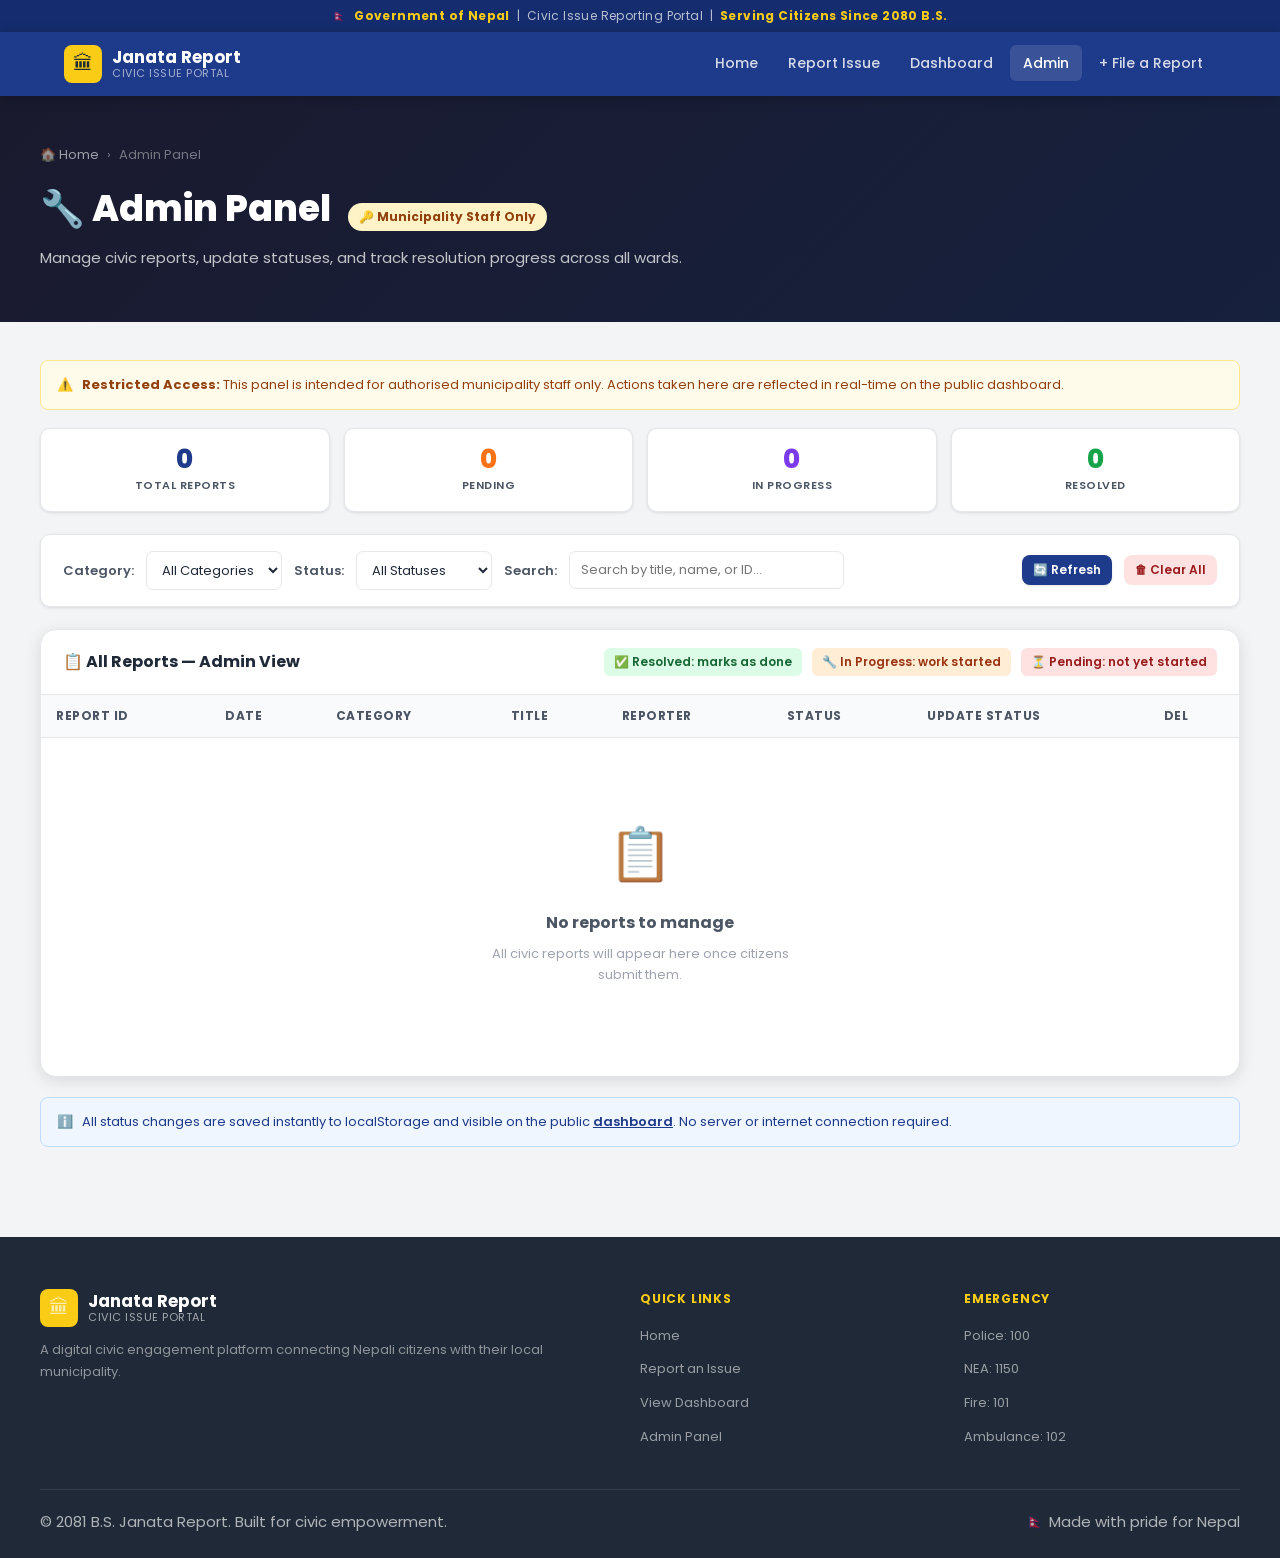
==== admin.html @ 4e45f041 "all files" ====
<!DOCTYPE html>
<html lang="en">
<head>
  <meta charset="UTF-8">
  <meta name="viewport" content="width=device-width, initial-scale=1.0">
  <title>Admin Panel – Janata Report</title>
  <link rel="stylesheet" href="style.css">
  <link rel="icon" href="data:image/svg+xml,<svg xmlns='http://www.w3.org/2000/svg' viewBox='0 0 100 100'><text y='.9em' font-size='90'>🏛</text></svg>">
</head>
<body data-page="admin">

  <!-- Government Banner -->
  <div class="gov-banner">
    🇳🇵 &nbsp;<strong>Government of Nepal</strong> &nbsp;|&nbsp; Civic Issue Reporting Portal &nbsp;|&nbsp; <strong>Serving Citizens Since 2080 B.S.</strong>
  </div>

  <!-- Navbar -->
  <nav class="navbar">
    <div class="nav-inner">
      <a href="index.html" class="nav-brand">
        <div class="nav-logo">🏛</div>
        <div class="nav-title">
          <span>Janata Report</span>
          <span>CIVIC ISSUE PORTAL</span>
        </div>
      </a>
      <button class="nav-toggle" id="navToggle" aria-label="Toggle menu" aria-expanded="false">
        <span></span><span></span><span></span>
      </button>
      <ul class="nav-links" id="navLinks">
        <li><a href="index.html">Home</a></li>
        <li><a href="report.html">Report Issue</a></li>
        <li><a href="dashboard.html">Dashboard</a></li>
        <li><a href="admin.html" class="active">Admin</a></li>
        <li><a href="report.html" class="btn-report-nav">+ File a Report</a></li>
      </ul>
    </div>
  </nav>

  <!-- Page Header -->
  <div class="page-header" style="background:linear-gradient(135deg,#1a1a2e,#16213e)">
    <div class="page-header-inner">
      <div class="breadcrumb">
        <a href="index.html">🏠 Home</a>
        <span>›</span>
        <span>Admin Panel</span>
      </div>
      <h1>
        🔧 Admin Panel
        <span class="admin-badge">🔑 Municipality Staff Only</span>
      </h1>
      <p>Manage civic reports, update statuses, and track resolution progress across all wards.</p>
    </div>
  </div>

  <!-- Admin Content -->
  <section class="dashboard-section">
    <div class="dashboard-inner">

      <!-- Admin Notice -->
      <div class="alert alert-warn">
        <span>⚠️</span>
        <span><strong>Restricted Access:</strong> This panel is intended for authorised municipality staff only. Actions taken here are reflected in real-time on the public dashboard.</span>
      </div>

      <!-- Stats Strip -->
      <div class="stats-strip">
        <div class="mini-stat ms-total">
          <div class="ms-num" id="statTotal">0</div>
          <div class="ms-label">Total Reports</div>
        </div>
        <div class="mini-stat ms-pending">
          <div class="ms-num" id="statPending">0</div>
          <div class="ms-label">Pending</div>
        </div>
        <div class="mini-stat ms-progress">
          <div class="ms-num" id="statProgress">0</div>
          <div class="ms-label">In Progress</div>
        </div>
        <div class="mini-stat ms-resolved">
          <div class="ms-num" id="statResolved">0</div>
          <div class="ms-label">Resolved</div>
        </div>
      </div>

      <!-- Filter Bar -->
      <div class="filter-bar">
        <label for="filterCat">Category:</label>
        <select id="filterCat">
          <option value="">All Categories</option>
          <option value="Electricity">⚡ Electricity</option>
          <option value="Water">💧 Water</option>
          <option value="Road">🛣️ Road</option>
          <option value="Garbage">🗑️ Garbage</option>
          <option value="Streetlight">💡 Streetlight</option>
          <option value="Other">📋 Other</option>
        </select>

        <label for="filterStatus">Status:</label>
        <select id="filterStatus">
          <option value="">All Statuses</option>
          <option value="Pending">⏳ Pending</option>
          <option value="In Progress">🔧 In Progress</option>
          <option value="Resolved">✅ Resolved</option>
        </select>

        <label for="searchInput">Search:</label>
        <input type="text" id="searchInput" placeholder="Search by title, name, or ID…" style="min-width:180px">

        <div class="filter-spacer"></div>

        <button class="btn btn-blue btn-sm" id="refreshBtn">🔄 Refresh</button>
        <button class="btn btn-sm" id="clearAllBtn" style="background:#fee2e2;color:#991b1b">🗑 Clear All</button>
      </div>

      <!-- Table -->
      <div class="table-wrapper">
        <div class="table-header">
          <h3>📋 All Reports — Admin View</h3>
          <div style="display:flex;gap:10px;align-items:center;flex-wrap:wrap">
            <span style="font-size:12px;background:#dcfce7;color:#166534;padding:4px 10px;border-radius:6px;font-weight:600">✅ Resolved: marks as done</span>
            <span style="font-size:12px;background:#ffedd5;color:#9a3412;padding:4px 10px;border-radius:6px;font-weight:600">🔧 In Progress: work started</span>
            <span style="font-size:12px;background:#fee2e2;color:#991b1b;padding:4px 10px;border-radius:6px;font-weight:600">⏳ Pending: not yet started</span>
          </div>
        </div>
        <div class="table-scroll">
          <table>
            <thead>
              <tr>
                <th>Report ID</th>
                <th>Date</th>
                <th>Category</th>
                <th>Title</th>
                <th>Reporter</th>
                <th>Status</th>
                <th>Update Status</th>
                <th>Del</th>
              </tr>
            </thead>
            <tbody id="reportsBody">
              <!-- Filled by JS -->
            </tbody>
          </table>
        </div>
      </div>

      <!-- Note -->
      <div class="alert alert-info" style="margin-top:20px">
        <span>ℹ️</span>
        <span>All status changes are saved instantly to localStorage and visible on the public <a href="dashboard.html" style="color:var(--blue);font-weight:600;text-decoration:underline">dashboard</a>. No server or internet connection required.</span>
      </div>

    </div>
  </section>

  <!-- Footer -->
  <footer>
    <div class="footer-inner">
      <div class="footer-top">
        <div class="footer-brand">
          <div class="nav-brand" style="margin-bottom:12px">
            <div class="nav-logo">🏛</div>
            <div class="nav-title">
              <span>Janata Report</span>
              <span>CIVIC ISSUE PORTAL</span>
            </div>
          </div>
          <p>A digital civic engagement platform connecting Nepali citizens with their local municipality.</p>
        </div>
        <div class="footer-col">
          <h5>Quick Links</h5>
          <ul>
            <li><a href="index.html">Home</a></li>
            <li><a href="report.html">Report an Issue</a></li>
            <li><a href="dashboard.html">View Dashboard</a></li>
            <li><a href="admin.html">Admin Panel</a></li>
          </ul>
        </div>
        <div class="footer-col">
          <h5>Emergency</h5>
          <ul>
            <li><a href="tel:100">Police: 100</a></li>
            <li><a href="tel:1150">NEA: 1150</a></li>
            <li><a href="tel:101">Fire: 101</a></li>
            <li><a href="tel:102">Ambulance: 102</a></li>
          </ul>
        </div>
      </div>
      <div class="footer-bottom">
        <span>© 2081 B.S. Janata Report. Built for civic empowerment.</span>
        <span class="footer-flag">🇳🇵 Made with pride for Nepal</span>
      </div>
    </div>
  </footer>

  <script src="script.js"></script>
</body>
</html>
---- style.css ----
/* ============================================================
   JANATA REPORT — Civic Issue Reporting System
   style.css
   Made by Misfits | Ghorahi, Dang, Nepal | 2082 B.S.
   ============================================================ */

@import url('https://fonts.googleapis.com/css2?family=Poppins:wght@400;500;600;700;800&display=swap');

/* ─── Variables ──────────────────────────────────────────── */
:root {
  --blue:       #1e3a8a;
  --blue-dark:  #152d6e;
  --blue-mid:   #1d3580;
  --blue-light: #2a4fa8;
  --yellow:     #facc15;
  --yellow-dk:  #e5b800;
  --red:        #ef4444;
  --green:      #16a34a;
  --orange:     #f97316;
  --purple:     #7c3aed;
  --bg:         #f3f4f6;
  --white:      #ffffff;
  --g100:       #f9fafb;
  --g200:       #e5e7eb;
  --g400:       #9ca3af;
  --g600:       #4b5563;
  --g800:       #1f2937;
  --sh-sm:      0 1px 3px rgba(0,0,0,.11);
  --sh-md:      0 4px 16px rgba(0,0,0,.11);
  --sh-lg:      0 8px 32px rgba(0,0,0,.14);
  --r:          10px;
  --r-lg:       16px;
  --font:       'Poppins', Arial, sans-serif;
}

/* ─── Reset ──────────────────────────────────────────────── */
*, *::before, *::after { box-sizing: border-box; margin: 0; padding: 0; }
html { scroll-behavior: smooth; }
body { font-family: var(--font); background: var(--bg); color: var(--g800); font-size: 15px; line-height: 1.65; min-height: 100vh; }
a { color: inherit; text-decoration: none; }
ul { list-style: none; }
img { max-width: 100%; display: block; }
input, textarea, select, button { font-family: var(--font); }

/* ─── Gov Banner ─────────────────────────────────────────── */
.gov-banner {
  background: var(--blue-dark);
  padding: 6px 24px;
  text-align: center;
  font-size: 12px;
  color: rgba(255,255,255,.7);
  letter-spacing: .4px;
}
.gov-banner strong { color: var(--yellow); }

/* ─── Navbar ─────────────────────────────────────────────── */
.navbar {
  background: var(--blue);
  position: sticky;
  top: 0;
  z-index: 999;
  box-shadow: 0 2px 12px rgba(0,0,0,.22);
}
.nav-inner {
  max-width: 1200px;
  margin: 0 auto;
  padding: 0 24px;
  display: flex;
  align-items: center;
  justify-content: space-between;
  height: 64px;
}
.nav-brand {
  display: flex;
  align-items: center;
  gap: 10px;
  text-decoration: none;
}
.nav-logo {
  width: 38px; height: 38px;
  background: var(--yellow);
  border-radius: 8px;
  display: flex; align-items: center; justify-content: center;
  font-size: 20px;
  flex-shrink: 0;
}
.nav-title { display: flex; flex-direction: column; line-height: 1.2; }
.nav-title span:first-child { font-size: 17px; font-weight: 700; color: var(--white); }
.nav-title span:last-child  { font-size: 11px; color: rgba(255,255,255,.6); letter-spacing: .5px; }

.nav-links { display: flex; align-items: center; gap: 4px; }
.nav-links a {
  color: rgba(255,255,255,.82);
  font-size: 14px; font-weight: 500;
  padding: 8px 13px;
  border-radius: 6px;
  transition: background .18s, color .18s;
}
.nav-links a:hover,
.nav-links a.active { background: rgba(255,255,255,.12); color: var(--white); }
.nav-links .btn-login-nav {
  background: var(--yellow);
  color: var(--blue-dark);
  font-weight: 700;
  padding: 8px 16px;
  border-radius: 6px;
  margin-left: 8px;
}
.nav-links .btn-login-nav:hover { background: var(--yellow-dk); }

.nav-toggle {
  display: none;
  flex-direction: column;
  gap: 5px;
  background: none;
  border: none;
  cursor: pointer;
  padding: 4px;
}
.nav-toggle span { display: block; width: 24px; height: 2px; background: var(--white); border-radius: 2px; }

/* ─── Buttons ────────────────────────────────────────────── */
.btn {
  display: inline-flex;
  align-items: center;
  gap: 7px;
  padding: 11px 22px;
  border-radius: 8px;
  font-size: 14px; font-weight: 600;
  cursor: pointer; border: none;
  transition: transform .13s, box-shadow .13s, background .18s;
  white-space: nowrap;
}
.btn:hover  { transform: translateY(-1px); }
.btn:active { transform: translateY(0); }

.btn-primary { background: var(--yellow); color: var(--blue-dark); box-shadow: 0 4px 14px rgba(250,204,21,.32); }
.btn-primary:hover { background: var(--yellow-dk); }

.btn-outline { background: transparent; color: var(--white); border: 2px solid rgba(255,255,255,.5); }
.btn-outline:hover { border-color: var(--white); background: rgba(255,255,255,.08); }

.btn-ghost { background: rgba(255,255,255,.1); color: var(--white); border: 1px solid rgba(255,255,255,.2); }
.btn-ghost:hover { background: rgba(255,255,255,.18); }

.btn-blue  { background: var(--blue); color: var(--white); box-shadow: var(--sh-sm); }
.btn-blue:hover  { background: var(--blue-dark); }

.btn-green  { background: var(--green); color: var(--white); font-size: 13px; padding: 7px 13px; }
.btn-green:hover  { background: #15803d; }

.btn-orange { background: var(--orange); color: var(--white); font-size: 13px; padding: 7px 13px; }
.btn-orange:hover { background: #ea6c02; }

.btn-red    { background: #fee2e2; color: var(--red); font-size: 13px; padding: 7px 13px; }
.btn-red:hover    { background: #fecaca; }

.btn-sm     { font-size: 12px; padding: 6px 11px; }
.btn-full   { width: 100%; justify-content: center; }

.btn-location { background: var(--bg); color: var(--blue); border: 2px solid var(--blue); font-size: 13px; padding: 10px 16px; }
.btn-location:hover { background: var(--blue); color: var(--white); }

/* ─── Page sections ──────────────────────────────────────── */
.section { padding: 72px 24px; }
.section-inner { max-width: 1200px; margin: 0 auto; }

.section-header { text-align: center; margin-bottom: 48px; }
.section-eyebrow {
  display: inline-block;
  background: #dbeafe; color: var(--blue);
  font-size: 12px; font-weight: 700;
  padding: 5px 14px; border-radius: 20px;
  text-transform: uppercase; letter-spacing: .7px;
  margin-bottom: 12px;
}
.section-header h2 { font-size: clamp(22px, 3vw, 32px); font-weight: 700; color: var(--g800); margin-bottom: 10px; }
.section-header p  { font-size: 15px; color: var(--g600); max-width: 520px; margin: 0 auto; }

/* ─── Hero ───────────────────────────────────────────────── */
.hero {
  background: linear-gradient(135deg, var(--blue-dark) 0%, var(--blue) 60%, var(--blue-light) 100%);
  color: var(--white);
  padding: 84px 24px 100px;
  position: relative;
  overflow: hidden;
}
.hero::before {
  content: ''; position: absolute;
  top: -60px; right: -60px;
  width: 400px; height: 400px;
  background: rgba(250,204,21,.07); border-radius: 50%;
}
.hero::after {
  content: ''; position: absolute;
  bottom: -80px; left: -40px;
  width: 280px; height: 280px;
  background: rgba(255,255,255,.04); border-radius: 50%;
}
.hero-inner {
  max-width: 1200px; margin: 0 auto;
  display: grid; grid-template-columns: 1fr 1fr;
  gap: 60px; align-items: center;
  position: relative; z-index: 1;
}
.hero-badge {
  display: inline-flex; align-items: center; gap: 6px;
  background: rgba(250,204,21,.16); border: 1px solid rgba(250,204,21,.3);
  color: var(--yellow); font-size: 12px; font-weight: 600;
  padding: 6px 14px; border-radius: 20px; margin-bottom: 18px;
  letter-spacing: .5px; text-transform: uppercase;
}
.hero h1 { font-size: clamp(30px, 4vw, 50px); font-weight: 800; line-height: 1.1; margin-bottom: 8px; letter-spacing: -.5px; }
.hero-tagline { font-size: 18px; color: var(--yellow); font-weight: 600; margin-bottom: 16px !important; font-style: italic; }
.hero-sub { font-size: 15px; color: rgba(255,255,255,.8); line-height: 1.75; margin-bottom: 32px !important; max-width: 480px; }
.hero-actions { display: flex; gap: 12px; flex-wrap: wrap; }

.hero-stats { display: grid; grid-template-columns: 1fr 1fr; gap: 16px; }
.stat-card {
  background: rgba(255,255,255,.1);
  border: 1px solid rgba(255,255,255,.14);
  border-radius: var(--r);
  padding: 22px 18px;
  text-align: center;
  backdrop-filter: blur(6px);
}
.stat-num   { font-size: 30px; font-weight: 800; color: var(--yellow); line-height: 1; margin-bottom: 5px; }
.stat-label { font-size: 12px; color: rgba(255,255,255,.68); font-weight: 500; text-transform: uppercase; letter-spacing: .5px; }

/* ─── Feature cards ──────────────────────────────────────── */
.features-grid { display: grid; grid-template-columns: repeat(auto-fit, minmax(200px, 1fr)); gap: 22px; }
.feature-card {
  background: var(--white); border-radius: var(--r-lg);
  padding: 28px 20px; text-align: center;
  border: 1px solid var(--g200); box-shadow: var(--sh-sm);
  transition: transform .2s, box-shadow .2s;
}
.feature-card:hover { transform: translateY(-3px); box-shadow: var(--sh-md); }
.feature-icon {
  width: 56px; height: 56px; border-radius: 14px;
  display: flex; align-items: center; justify-content: center;
  font-size: 26px; margin: 0 auto 15px;
}
.icon-yellow  { background: #fef9c3; }
.icon-blue    { background: #dbeafe; }
.icon-red     { background: #fee2e2; }
.icon-green   { background: #dcfce7; }
.icon-purple  { background: #ede9fe; }
.icon-orange  { background: #ffedd5; }
.feature-card h3 { font-size: 15px; font-weight: 700; margin-bottom: 7px; }
.feature-card p  { font-size: 13px; color: var(--g600); line-height: 1.6; }

/* ─── How it works ───────────────────────────────────────── */
.how-section { background: var(--blue-dark); }
.how-section .section-eyebrow { background: rgba(250,204,21,.16); color: var(--yellow); }
.how-section .section-header h2 { color: var(--white); }
.how-section .section-header p  { color: rgba(255,255,255,.7); }
.steps-grid { display: grid; grid-template-columns: repeat(auto-fit, minmax(220px, 1fr)); gap: 28px; }
.step-card { text-align: center; color: var(--white); }
.step-num {
  width: 50px; height: 50px; border-radius: 50%;
  background: var(--yellow); color: var(--blue-dark);
  font-size: 20px; font-weight: 800;
  display: flex; align-items: center; justify-content: center;
  margin: 0 auto 14px;
}
.step-card h3 { font-size: 15px; font-weight: 700; margin-bottom: 8px; }
.step-card p  { font-size: 13px; color: rgba(255,255,255,.7); line-height: 1.65; }

/* ─── Community Impact ───────────────────────────────────── */
.impact-section { background: var(--white); }
.impact-grid { display: grid; grid-template-columns: repeat(auto-fit, minmax(220px, 1fr)); gap: 22px; }
.impact-card {
  background: var(--bg); border-radius: var(--r-lg);
  padding: 32px 22px; text-align: center;
  border: 1px solid var(--g200);
  transition: transform .2s, box-shadow .2s;
}
.impact-card:hover { transform: translateY(-2px); box-shadow: var(--sh-md); }
.impact-icon { font-size: 36px; margin-bottom: 12px; }
.impact-num  { font-size: 36px; font-weight: 800; color: var(--blue); line-height: 1; margin-bottom: 6px; }
.impact-label { font-size: 13px; font-weight: 700; color: var(--g800); text-transform: uppercase; letter-spacing: .6px; margin-bottom: 10px; }
.impact-card p { font-size: 13px; color: var(--g600); line-height: 1.6; }

/* ─── Emergency section ──────────────────────────────────── */
.emergency-grid { display: grid; grid-template-columns: repeat(auto-fit, minmax(240px, 1fr)); gap: 18px; }
.emergency-card {
  border-radius: var(--r-lg); padding: 26px 22px;
  border: 2px solid transparent;
  display: flex; align-items: center; gap: 16px;
  box-shadow: var(--sh-sm);
  transition: transform .2s, box-shadow .2s;
}
.emergency-card:hover { transform: translateY(-2px); box-shadow: var(--sh-md); }
.emergency-card.police    { background: #eff6ff; border-color: #bfdbfe; }
.emergency-card.nea       { background: #fefce8; border-color: #fde68a; }
.emergency-card.water     { background: #ecfdf5; border-color: #a7f3d0; }
.emergency-card.fire      { background: #fff1f2; border-color: #fecdd3; }
.emergency-card.ambulance { background: #f5f3ff; border-color: #ddd6fe; }
.emergency-card.muni      { background: #f0f9ff; border-color: #bae6fd; }

.emg-icon { width: 54px; height: 54px; border-radius: 13px; display: flex; align-items: center; justify-content: center; font-size: 26px; flex-shrink: 0; }
.police .emg-icon    { background: #dbeafe; }
.nea .emg-icon       { background: #fef9c3; }
.water .emg-icon     { background: #d1fae5; }
.fire .emg-icon      { background: #fee2e2; }
.ambulance .emg-icon { background: #ede9fe; }
.muni .emg-icon      { background: #e0f2fe; }

.emg-info h4      { font-size: 15px; font-weight: 700; margin-bottom: 3px; }
.emg-number       { font-size: 22px; font-weight: 800; color: var(--blue); letter-spacing: 1px; }
.emg-info span    { font-size: 12px; color: var(--g600); }

/* ─── CTA section ────────────────────────────────────────── */
.cta-section {
  background: linear-gradient(135deg, var(--blue) 0%, var(--blue-light) 100%);
  padding: 72px 24px; text-align: center;
}
.cta-inner { max-width: 680px; margin: 0 auto; }
.cta-tag {
  display: inline-block; background: rgba(250,204,21,.18); color: var(--yellow);
  font-size: 12px; font-weight: 700; padding: 5px 14px; border-radius: 20px;
  text-transform: uppercase; letter-spacing: .7px; margin-bottom: 16px;
}
.cta-section h2    { font-size: clamp(24px, 3vw, 36px); font-weight: 800; color: var(--white); margin-bottom: 12px; }
.cta-section p     { color: rgba(255,255,255,.76); font-size: 15px; margin-bottom: 32px; }
.cta-buttons       { display: flex; gap: 14px; justify-content: center; flex-wrap: wrap; }

/* ─── Page header (inner pages) ──────────────────────────── */
.page-header { background: linear-gradient(135deg, var(--blue-dark), var(--blue)); color: var(--white); padding: 48px 24px 52px; }
.page-header-inner { max-width: 1200px; margin: 0 auto; }
.breadcrumb { display: flex; align-items: center; gap: 8px; font-size: 13px; color: rgba(255,255,255,.58); margin-bottom: 14px; }
.breadcrumb a { transition: color .2s; }
.breadcrumb a:hover { color: var(--yellow); }
.breadcrumb span { color: rgba(255,255,255,.4); }
.page-header h1 { font-size: clamp(24px, 3vw, 36px); font-weight: 800; margin-bottom: 7px; }
.page-header p  { font-size: 15px; color: rgba(255,255,255,.74); }

/* ─── Report form layout ─────────────────────────────────── */
.report-section { padding: 48px 24px 72px; }
.report-layout  { max-width: 1200px; margin: 0 auto; display: grid; grid-template-columns: 2fr 1fr; gap: 30px; align-items: start; }
.form-card {
  background: var(--white); border-radius: var(--r-lg);
  padding: 36px; box-shadow: var(--sh-md);
  border: 1px solid var(--g200);
}
.form-card h2       { font-size: 20px; font-weight: 700; margin-bottom: 5px; }
.form-subtitle      { font-size: 13px; color: var(--g600); margin-bottom: 26px; padding-bottom: 18px; border-bottom: 1px solid var(--g200); }
.form-row           { display: grid; grid-template-columns: 1fr 1fr; gap: 18px; }
.form-group         { margin-bottom: 18px; }
.form-group label   { display: block; font-size: 13px; font-weight: 600; color: var(--g800); margin-bottom: 6px; }
.required           { color: var(--red); }

.form-group input,
.form-group select,
.form-group textarea {
  width: 100%; padding: 11px 13px;
  border: 1.5px solid var(--g200); border-radius: 8px;
  font-size: 14px; color: var(--g800); background: var(--white);
  transition: border-color .2s, box-shadow .2s; outline: none;
}
.form-group input:focus,
.form-group select:focus,
.form-group textarea:focus { border-color: var(--blue); box-shadow: 0 0 0 3px rgba(30,58,138,.09); }
.form-group textarea { resize: vertical; min-height: 108px; }
.form-group select {
  appearance: none;
  background-image: url("data:image/svg+xml,%3Csvg xmlns='http://www.w3.org/2000/svg' width='12' height='8'%3E%3Cpath d='M1 1l5 5 5-5' stroke='%239ca3af' stroke-width='1.5' fill='none' stroke-linecap='round'/%3E%3C/svg%3E");
  background-repeat: no-repeat; background-position: right 13px center; padding-right: 34px;
}

.upload-area {
  border: 2px dashed var(--g200); border-radius: 10px;
  padding: 26px 18px; text-align: center; cursor: pointer;
  transition: border-color .2s, background .2s; position: relative;
}
.upload-area:hover { border-color: var(--blue); background: #f0f4ff; }
.upload-area input[type="file"] { position: absolute; inset: 0; opacity: 0; cursor: pointer; width: 100%; height: 100%; }
.upload-icon { font-size: 34px; margin-bottom: 7px; }
.upload-area p     { font-size: 13px; color: var(--g600); margin-bottom: 3px; }
.upload-area small { font-size: 12px; color: var(--g400); }

.location-group { display: flex; gap: 11px; align-items: flex-start; flex-wrap: wrap; }
.location-display { flex: 1; min-width: 0; }
.location-value { padding: 11px 13px; border: 1.5px solid var(--g200); border-radius: 8px; font-size: 13px; color: var(--g600); background: var(--g100); word-break: break-all; }

.form-notice { background: #eff6ff; border: 1px solid #bfdbfe; border-radius: 8px; padding: 12px 15px; font-size: 13px; color: var(--blue); display: flex; align-items: flex-start; gap: 9px; margin-bottom: 20px; }
.submit-row  { margin-top: 8px; display: flex; gap: 12px; align-items: center; flex-wrap: wrap; }

.success-msg { background: #f0fdf4; border: 1.5px solid #bbf7d0; border-radius: 10px; padding: 17px 20px; color: var(--green); font-size: 14px; font-weight: 600; display: none; align-items: center; gap: 10px; margin-top: 16px; }
.success-msg.show { display: flex; }

/* ─── Sidebar tips ───────────────────────────────────────── */
.sidebar-tips { display: flex; flex-direction: column; gap: 14px; }
.tip-card { background: var(--white); border-radius: var(--r); padding: 18px; box-shadow: var(--sh-sm); border: 1px solid var(--g200); }
.tip-card h4 { font-size: 14px; font-weight: 700; margin-bottom: 9px; display: flex; align-items: center; gap: 6px; }
.tip-card ul li { font-size: 13px; color: var(--g600); padding: 5px 0; border-bottom: 1px solid var(--g100); display: flex; align-items: center; gap: 7px; }
.tip-card ul li:last-child { border-bottom: none; }
.tip-card ul li::before { content: '→'; color: var(--blue); font-weight: 700; flex-shrink: 0; }

/* ─── Dashboard / Admin ──────────────────────────────────── */
.dashboard-section { padding: 38px 24px 72px; }
.dashboard-inner   { max-width: 1200px; margin: 0 auto; }

.filter-bar { background: var(--white); border-radius: var(--r); padding: 16px 22px; display: flex; gap: 12px; align-items: center; flex-wrap: wrap; margin-bottom: 22px; box-shadow: var(--sh-sm); border: 1px solid var(--g200); }
.filter-bar label { font-size: 13px; font-weight: 600; color: var(--g600); }
.filter-bar select,
.filter-bar input { padding: 8px 11px; border: 1.5px solid var(--g200); border-radius: 7px; font-size: 13px; color: var(--g800); background: var(--white); outline: none; transition: border-color .2s; }
.filter-bar select:focus,
.filter-bar input:focus { border-color: var(--blue); }
.filter-spacer { flex: 1; }

.stats-strip { display: grid; grid-template-columns: repeat(auto-fit, minmax(140px, 1fr)); gap: 14px; margin-bottom: 22px; }
.mini-stat { background: var(--white); border-radius: var(--r); padding: 17px 18px; box-shadow: var(--sh-sm); border: 1px solid var(--g200); text-align: center; }
.ms-num   { font-size: 26px; font-weight: 800; line-height: 1; margin-bottom: 4px; }
.ms-label { font-size: 11px; font-weight: 600; text-transform: uppercase; letter-spacing: .5px; color: var(--g600); }
.ms-total .ms-num    { color: var(--blue); }
.ms-pending .ms-num  { color: var(--orange); }
.ms-progress .ms-num { color: var(--purple); }
.ms-resolved .ms-num { color: var(--green); }

.table-wrapper { background: var(--white); border-radius: var(--r-lg); box-shadow: var(--sh-md); border: 1px solid var(--g200); overflow: hidden; }
.table-header  { padding: 18px 22px; border-bottom: 1px solid var(--g200); display: flex; justify-content: space-between; align-items: center; flex-wrap: wrap; gap: 10px; }
.table-header h3 { font-size: 16px; font-weight: 700; }
.table-scroll  { overflow-x: auto; }

table { width: 100%; border-collapse: collapse; }
thead th { background: var(--g100); padding: 11px 15px; font-size: 12px; font-weight: 700; color: var(--g600); text-align: left; text-transform: uppercase; letter-spacing: .5px; border-bottom: 1px solid var(--g200); white-space: nowrap; }
tbody td { padding: 13px 15px; font-size: 13px; color: var(--g800); border-bottom: 1px solid var(--g100); vertical-align: middle; }
tbody tr:last-child td { border-bottom: none; }
tbody tr:hover { background: var(--g100); }

.status-badge { display: inline-flex; align-items: center; gap: 5px; padding: 4px 10px; border-radius: 20px; font-size: 12px; font-weight: 600; white-space: nowrap; }
.status-badge::before { content: ''; width: 6px; height: 6px; border-radius: 50%; background: currentColor; opacity: .75; }
.status-pending  { background: #fff7ed; color: var(--orange); }
.status-progress { background: #f3e8ff; color: var(--purple); }
.status-resolved { background: #f0fdf4; color: var(--green); }

.cat-badge { display: inline-flex; align-items: center; gap: 5px; padding: 4px 9px; border-radius: 6px; font-size: 12px; font-weight: 600; }
.cat-electricity { background: #fef9c3; color: #854d0e; }
.cat-water       { background: #dbeafe; color: #1e40af; }
.cat-road        { background: #fee2e2; color: #991b1b; }
.cat-garbage     { background: #dcfce7; color: #166534; }
.cat-streetlight { background: #ede9fe; color: #5b21b6; }
.cat-other       { background: var(--g200); color: var(--g600); }

.action-group { display: flex; gap: 5px; flex-wrap: wrap; }

.empty-state { text-align: center; padding: 60px 24px; }
.empty-icon { font-size: 52px; margin-bottom: 14px; }
.empty-state h4 { font-size: 16px; font-weight: 700; color: var(--g600); margin-bottom: 7px; }
.empty-state p  { font-size: 13px; color: var(--g400); max-width: 340px; margin: 0 auto 18px; line-height: 1.6; }

.admin-badge { display: inline-flex; align-items: center; gap: 5px; background: #fef3c7; color: #92400e; font-size: 12px; font-weight: 700; padding: 4px 11px; border-radius: 20px; margin-left: 10px; }

.alert { padding: 13px 16px; border-radius: 8px; font-size: 13px; margin-bottom: 18px; display: flex; align-items: center; gap: 9px; }
.alert-info { background: #eff6ff; border: 1px solid #bfdbfe; color: var(--blue); }
.alert-warn { background: #fffbeb; border: 1px solid #fde68a; color: #92400e; }

/* ─── Login page ─────────────────────────────────────────── */
.login-page { min-height: 100vh; background: linear-gradient(135deg, var(--blue-dark), var(--blue-light)); display: flex; align-items: center; justify-content: center; padding: 40px 20px; }
.login-wrap { width: 100%; max-width: 460px; }
.login-brand { text-align: center; margin-bottom: 28px; }
.login-brand .login-logo { width: 56px; height: 56px; background: var(--yellow); border-radius: 14px; display: flex; align-items: center; justify-content: center; font-size: 28px; margin: 0 auto 10px; }
.login-brand h1 { font-size: 22px; font-weight: 800; color: var(--white); }
.login-brand p  { font-size: 13px; color: rgba(255,255,255,.68); margin-top: 4px; }

.login-card { background: var(--white); border-radius: var(--r-lg); padding: 36px; box-shadow: var(--sh-lg); }
.login-tabs { display: flex; border-radius: 8px; overflow: hidden; border: 1.5px solid var(--g200); margin-bottom: 28px; }
.login-tab {
  flex: 1; padding: 11px; text-align: center;
  font-size: 14px; font-weight: 600; cursor: pointer;
  background: var(--g100); color: var(--g600);
  border: none; transition: background .2s, color .2s;
}
.login-tab.active { background: var(--blue); color: var(--white); }
.login-tab:first-child { border-right: 1px solid var(--g200); }

.login-form-section { display: none; }
.login-form-section.active { display: block; }

.login-form-section h2 { font-size: 18px; font-weight: 700; margin-bottom: 4px; }
.login-form-section .login-desc { font-size: 13px; color: var(--g600); margin-bottom: 22px; padding-bottom: 18px; border-bottom: 1px solid var(--g200); }

.login-role-info { background: var(--g100); border-radius: 8px; padding: 14px 16px; margin-bottom: 20px; }
.login-role-info ul li { font-size: 13px; color: var(--g600); padding: 3px 0; display: flex; align-items: center; gap: 7px; }
.login-role-info ul li::before { content: '✓'; color: var(--green); font-weight: 700; flex-shrink: 0; }

.login-hint { font-size: 12px; color: var(--g400); margin-top: 14px; text-align: center; line-height: 1.6; }
.login-hint a { color: var(--blue); font-weight: 600; }

/* ─── About page ─────────────────────────────────────────── */
.about-section { padding: 52px 24px 72px; }
.about-inner   { max-width: 1000px; margin: 0 auto; }

.about-lead { font-size: 18px; color: var(--g600); line-height: 1.8; margin-bottom: 40px; padding-bottom: 36px; border-bottom: 2px solid var(--g200); }
.about-lead strong { color: var(--blue); }

.about-grid { display: grid; grid-template-columns: 1fr 1fr; gap: 28px; margin-bottom: 40px; }
.about-block { background: var(--white); border-radius: var(--r-lg); padding: 28px 24px; border: 1px solid var(--g200); box-shadow: var(--sh-sm); }
.about-block h3 { font-size: 16px; font-weight: 700; margin-bottom: 12px; display: flex; align-items: center; gap: 8px; }
.about-block p  { font-size: 14px; color: var(--g600); line-height: 1.75; }
.about-block ul li { font-size: 14px; color: var(--g600); padding: 5px 0; border-bottom: 1px solid var(--g100); display: flex; align-items: flex-start; gap: 8px; line-height: 1.5; }
.about-block ul li:last-child { border-bottom: none; }
.about-block ul li::before { content: '→'; color: var(--blue); font-weight: 700; flex-shrink: 0; margin-top: 2px; }

.team-section { background: var(--blue-dark); border-radius: var(--r-lg); padding: 36px; text-align: center; color: var(--white); margin-top: 16px; }
.team-section h3 { font-size: 20px; font-weight: 800; margin-bottom: 6px; }
.team-section .team-tagline { color: rgba(255,255,255,.72); font-size: 14px; margin-bottom: 22px; }
.team-badge { display: inline-flex; align-items: center; gap: 8px; background: var(--yellow); color: var(--blue-dark); font-size: 18px; font-weight: 800; padding: 10px 24px; border-radius: 10px; margin-bottom: 16px; }
.team-section p { font-size: 13px; color: rgba(255,255,255,.6); }

/* ─── Footer ─────────────────────────────────────────────── */
footer { background: var(--g800); color: rgba(255,255,255,.65); padding: 52px 24px 24px; }
.footer-inner { max-width: 1200px; margin: 0 auto; }
.footer-top { display: grid; grid-template-columns: 2fr 1fr 1fr; gap: 48px; margin-bottom: 40px; }
.footer-brand p { font-size: 13px; line-height: 1.7; margin-top: 11px; color: rgba(255,255,255,.5); }
.footer-misfits { margin-top: 14px; font-size: 13px; color: var(--yellow); font-weight: 700; }
.footer-col h5 { font-size: 12px; font-weight: 700; text-transform: uppercase; letter-spacing: .8px; color: var(--yellow); margin-bottom: 14px; }
.footer-col ul li + li { margin-top: 9px; }
.footer-col ul li a { font-size: 13px; color: rgba(255,255,255,.55); transition: color .2s; }
.footer-col ul li a:hover { color: var(--white); }
.footer-bottom {
  border-top: 1px solid rgba(255,255,255,.1);
  padding-top: 20px;
  display: flex; justify-content: space-between; align-items: flex-start;
  flex-wrap: wrap; gap: 6px;
}
.footer-bottom-left { display: flex; align-items: center; flex-wrap: wrap; gap: 8px; font-size: 12px; color: rgba(255,255,255,.4); }
.footer-dot { color: rgba(255,255,255,.2); }
.footer-copy { font-size: 12px; color: rgba(255,255,255,.35); }

/* ─── Responsive ─────────────────────────────────────────── */
@media (max-width: 900px) {
  .hero-inner    { grid-template-columns: 1fr; gap: 36px; }
  .hero-stats    { grid-template-columns: 1fr 1fr; }
  .report-layout { grid-template-columns: 1fr; }
  .form-row      { grid-template-columns: 1fr; }
  .footer-top    { grid-template-columns: 1fr 1fr; }
  .about-grid    { grid-template-columns: 1fr; }
}

@media (max-width: 640px) {
  .nav-links {
    display: none; flex-direction: column;
    position: absolute; top: 64px; left: 0; right: 0;
    background: var(--blue-dark);
    padding: 10px 14px; gap: 3px;
    box-shadow: var(--sh-md);
  }
  .nav-links.open { display: flex; }
  .nav-links a { padding: 10px 13px; border-radius: 6px; }
  .nav-toggle { display: flex; }

  .hero { padding: 50px 18px 60px; }
  .section { padding: 48px 16px; }
  .form-card { padding: 22px 16px; }
  .filter-bar .filter-spacer { display: none; }
  .footer-top { grid-template-columns: 1fr; gap: 26px; }
  .login-card { padding: 24px 18px; }

  thead th:nth-child(n+5) { display: none; }
  tbody td:nth-child(n+5) { display: none; }
}

@media (max-width: 420px) {
  .stat-num { font-size: 26px; }
  .hero h1  { font-size: 26px; }
}
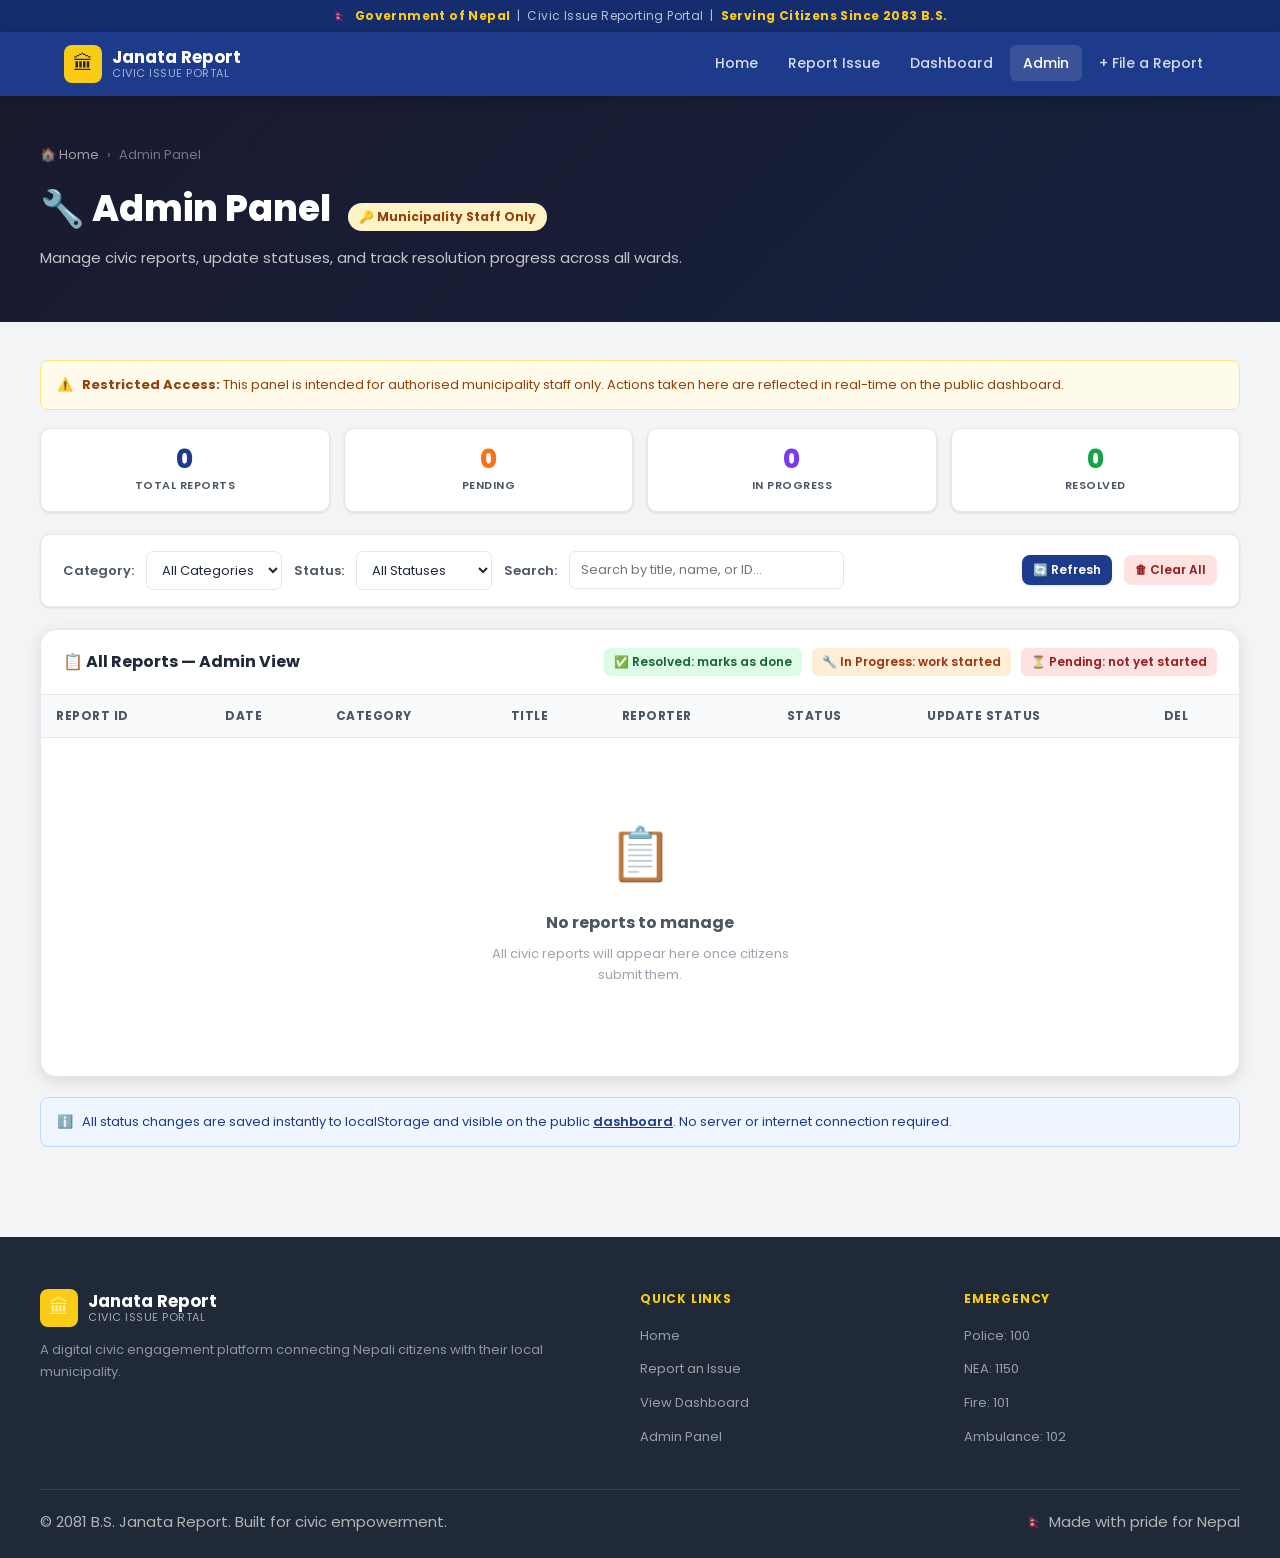
==== commit 102a50a4: "year changes" ====
--- a/admin.html
+++ b/admin.html
@@ -11,7 +11,7 @@
 
   <!-- Government Banner -->
   <div class="gov-banner">
-    🇳🇵 &nbsp;<strong>Government of Nepal</strong> &nbsp;|&nbsp; Civic Issue Reporting Portal &nbsp;|&nbsp; <strong>Serving Citizens Since 2080 B.S.</strong>
+    🇳🇵 &nbsp;<strong>Government of Nepal</strong> &nbsp;|&nbsp; Civic Issue Reporting Portal &nbsp;|&nbsp; <strong>Serving Citizens Since 2083 B.S.</strong>
   </div>
 
   <!-- Navbar -->
